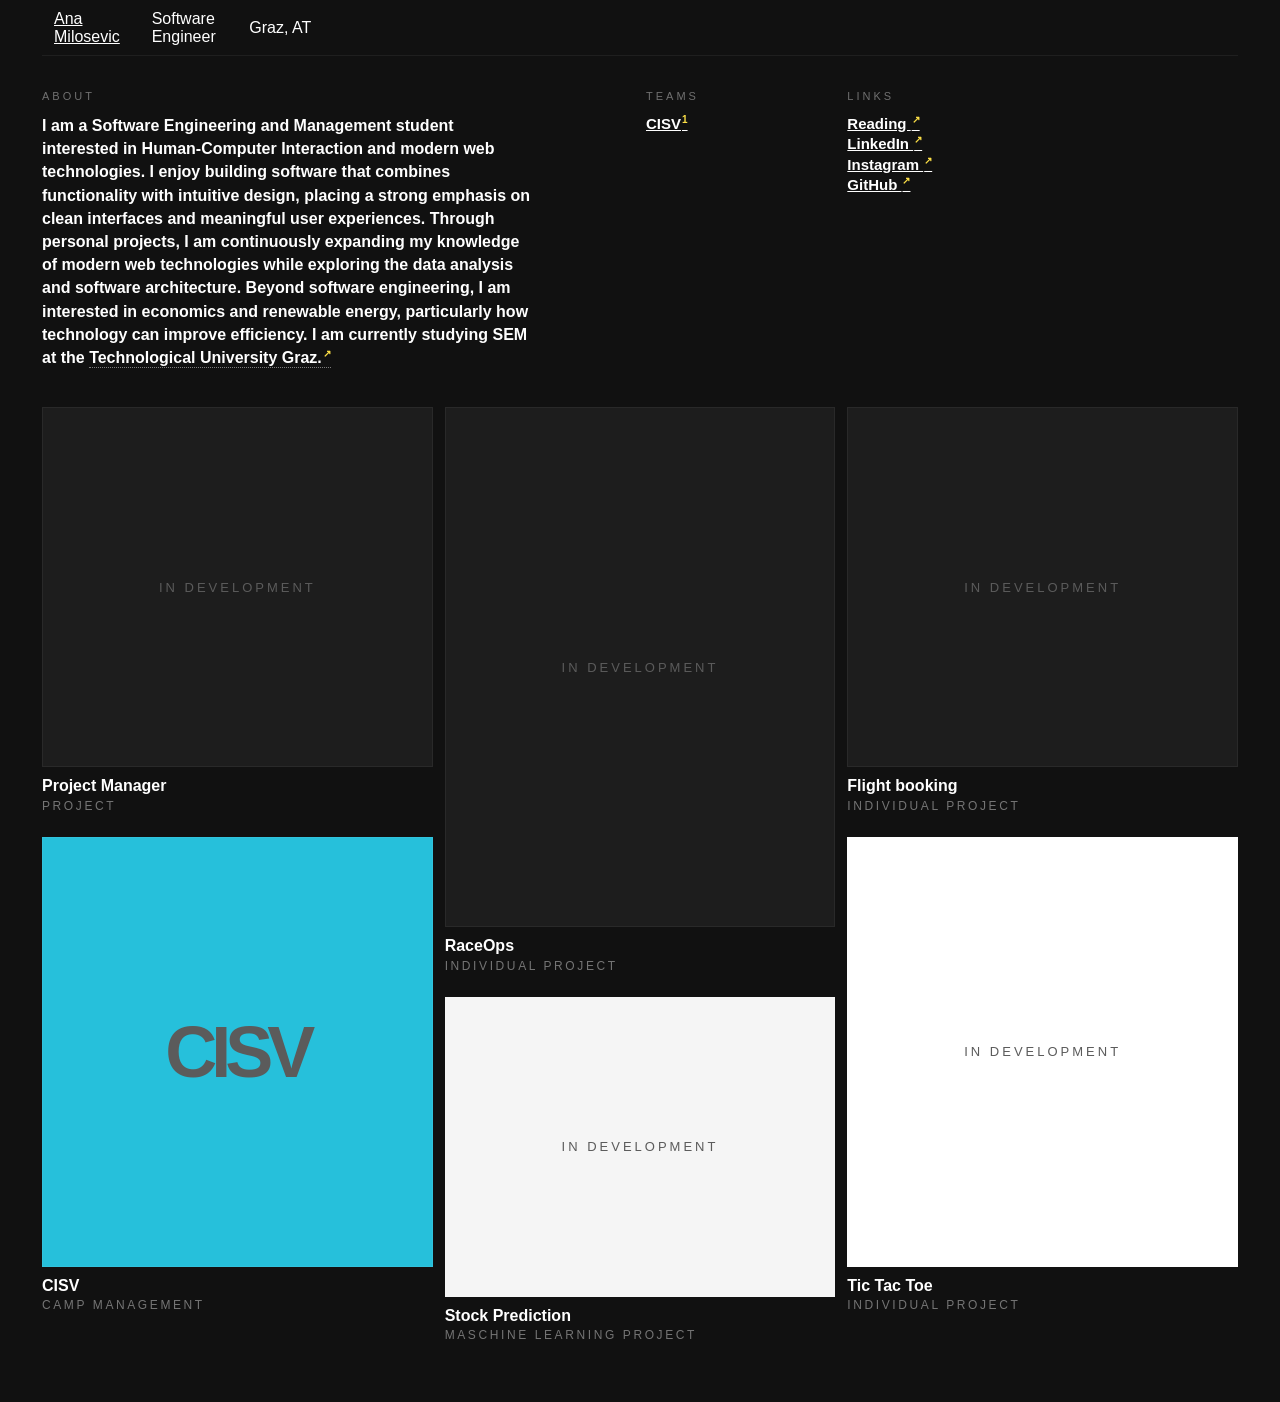
==== index.html @ 5dbc6dac "trigger" ====
<!DOCTYPE html>
<html lang="en">
<head>
  <meta charset="UTF-8" />
  <meta name="viewport" content="width=device-width, initial-scale=1.0" />
  <title>Ana Milosevic</title>
  <link rel="stylesheet" href="css/style.css" />
<link rel="stylesheet" href="header/header.css">
</head>

<body>
  <div class="site">

  <div data-include="header/header.html"></div>

    <main>
      <section class="intro">

        <div class="about">
          <p class="label">ABOUT</p>
          <p>
            I am a Software Engineering and Management student interested in Human-Computer Interaction and modern web technologies. 
            I enjoy building software that combines functionality with intuitive design,
            placing a strong emphasis on clean interfaces and meaningful user experiences.
            Through personal projects, I am continuously expanding my knowledge of 
            modern web technologies while exploring the data analysis and software architecture.
            Beyond software engineering, I am interested in economics and renewable energy, 
            particularly how technology can improve efficiency.
            I am currently studying SEM at the <a href="https://www.tugraz.at/home" class="text-link">Technological University Graz.<sup>↗</sup></a> 
          </p>
        </div>

        <div class="side-list teams">
          <p class="label">TEAMS</p>
          <a href="#">CISV<sup>1</sup></a>
          <a href="#"><sup></sup></a>
          <a href="#"><sup></sup></a>
          <a href="#"><sup></sup></a>
          <a href="#"><sup></sup></a>
        </div>

        <div class="side-list links">
          <p class="label">LINKS</p>
          <a href="reading/reading.html">Reading <sup>↗</sup></a>
          <a href="www.linkedin.com/in/cabuloza">LinkedIn <sup>↗</sup></a>
          <a href="https://www.instagram.com/dr.madnes?igsh=MTM5MW5keGRwYnY2Zw%3D%3D&utm_source=qr">Instagram <sup>↗</sup></a>
          <a href="https://github.com/Cabuloza">GitHub <sup>↗</sup></a>
        </div>

      </section>

      <section class="projects">

        <div class="project-column">
          <a href="#" class="project-card">
            <div class="project-media placeholder">
              <span>In Development</span>
            </div>
            <div class="project-text">
              <h2>Project Manager</h2>
              <p>Project</p>
            </div>
          </a>

          <a href="projects/camp.html" class="project-card">
            <div class="project-media placeholder tall red">
              <span>CISV</span>
            </div>
            <div class="project-text">
              <h2>CISV</h2>
              <p>Camp Management</p>
            </div>
          </a>
        </div>

        <div class="project-column">
          <a href="#" class="project-card">
            <div class="project-media placeholder large">
              <span>In Development</span>
            </div>
            <div class="project-text">
              <h2>RaceOps</h2>
              <p>Individual Project</p>
            </div>
          </a>

          <a href="#" class="project-card">
            <div class="project-media placeholder wide-light">
              <span>In Development</span>
            </div>
            <div class="project-text">
              <h2>Stock Prediction</h2>
              <p>Maschine Learning Project</p>
            </div>
          </a>
        </div>

        <div class="project-column">
          <a href="#" class="project-card">
            <div class="project-media placeholder">
              <span>In Development</span>
            </div>
            <div class="project-text">
              <h2>Flight booking</h2>
              <p>Individual Project</p>
            </div>
          </a>

          <a href="#" class="project-card">
            <div class="project-media placeholder tall white">
              <span>In Development</span>
            </div>
            <div class="project-text">
              <h2>Tic Tac Toe</h2>
              <p>Individual Project</p>
            </div>
          </a>
        </div>

      </section>
    </main>

  </div>
  <script src="header/header.js"></script>
</body>
</html>
---- css/style.css ----
* {
  margin: 0;
  padding: 0;
  box-sizing: border-box;
}

body {
  background: #111111;
  color: #ffffff;
  font-family: Arial, Helvetica, sans-serif;
}

a {
  color: inherit;
}

.site {
  width: 100%;
  padding: 0 42px 60px;
}

/* INTRO */

.intro {
  display: grid;
  grid-template-columns: repeat(12, 1fr);
  column-gap: 12px;
  margin-top: 34px;
  margin-bottom: 38px;
}

.about {
  grid-column: 1 / 6;
}

.teams {
  grid-column: 7 / 9;
}

.links {
  grid-column: 9 / 13;
}

.label {
  color: rgba(255, 255, 255, 0.4);
  font-size: 11px;
  letter-spacing: 3px;
  text-transform: uppercase;
  margin-bottom: 12px;
}

.about p:last-child {
  max-width: 760px;
  font-size: 16px;
  line-height: 1.45;
  font-weight: 700;
}

.side-list a {
  display: block;
  width: fit-content;
  font-size: 15px;
  line-height: 1.35;
  font-weight: 700;
  text-decoration: underline;
}

sup {
  color: #fde047;
  font-size: 10px;
  line-height: 0;
  margin-left: 1px;
}

/* PROJECTS */

.projects {
  display: grid;
  grid-template-columns: repeat(3, 1fr);
  gap: 12px;
}

.project-column {
  display: flex;
  flex-direction: column;
  gap: 24px;
}

.project-card {
  display: block;
  text-decoration: none;
}

.project-media {
  width: 100%;
  min-height: 360px;
  overflow: hidden;
  background: rgba(255, 255, 255, 0.07);
}

.project-media.large {
  min-height: 520px;
}

.project-media.tall {
  min-height: 430px;
}

.project-media.wide-light {
  min-height: 300px;
  background: #f5f5f5;
}

.project-media.white {
  background: #ffffff;
}

.project-media.red {
  background: #26c0db;
  display: flex;
  align-items: center;
  justify-content: center;
}

.project-media.red span {
  font-size: 72px;
  font-weight: 900;
  letter-spacing: -6px;
}

.project-text {
  margin-top: 10px;
}

.project-text h2 {
  font-size: 16px;
  line-height: 1.1;
  font-weight: 700;
  margin-bottom: 4px;
}

.project-text p {
  color: rgba(255, 255, 255, 0.42);
  font-size: 12px;
  letter-spacing: 2.6px;
  text-transform: uppercase;
}

/* RESPONSIVE */

@media (max-width: 900px) {
  .site {
    padding: 0 20px 50px;
  }

  .header,
  .intro {
    grid-template-columns: 1fr;
  }

  .header {
    height: auto;
    gap: 8px;
    padding: 16px 0;
  }

  .header-name,
  .header-role,
  .header-location,
  .about,
  .teams,
  .links {
    grid-column: auto;
  }

  .intro {
    gap: 30px;
    margin-top: 32px;
  }

  .projects {
    grid-template-columns: 1fr;
  }
}
.placeholder {
    background:#1d1d1d;
    border:1px solid rgba(255,255,255,.05);

    display:flex;
    justify-content:center;
    align-items:center;

    transition:.3s;
}

.placeholder span{

    color:#5b5b5b;

    font-size:13px;

    letter-spacing:3px;

    text-transform:uppercase;
}

.placeholder:hover{

    background:#252525;
}
.text-link {

    color: inherit;

    text-decoration: none;

    border-bottom: 1px dotted rgba(255,255,255,.45);

    padding-bottom: 1px;

    transition: .25s;
}

.text-link:hover{

    border-bottom-color:#fff;
}
---- header/header.css ----
:root{
  --header-h:56px;
  --bg:#111111;
  --text:#ffffff;
  --line:rgba(255,255,255,0.06);
  --accent:#f5c84c;
}

.site-header{
  position:sticky;
  top:0;
  z-index:1000;

  width:100%;
  height:var(--header-h);

  background:var(--bg);
  border-bottom:1px solid var(--line);
}

.header-inner{
  height:100%;
  display:grid;
  grid-template-columns:repeat(12, 1fr);
  align-items:center;

  padding:0 12px;
  max-width:1600px;
  margin:0 auto;
}

.header-name,
.header-role,
.header-location{
  margin:0;

  color:var(--text);
  font-size:14px;
  font-weight:600;
  line-height:1;

  text-decoration:none;
}

.header-name{
  grid-column:1 / 5;
}

.header-role{
  grid-column:7 / 9;
}

.header-location{
  grid-column:9 / 13;
}

.header-name:hover{
  color:var(--accent);
}

/* mobile */
@media (max-width:700px){
  .header-inner{
    grid-template-columns:repeat(6, 1fr);
  }

  .header-name{
    grid-column:1 / 4;
  }

  .header-role{
    grid-column:4 / 7;
    text-align:right;
  }

  .header-location{
    display:none;
  }
}
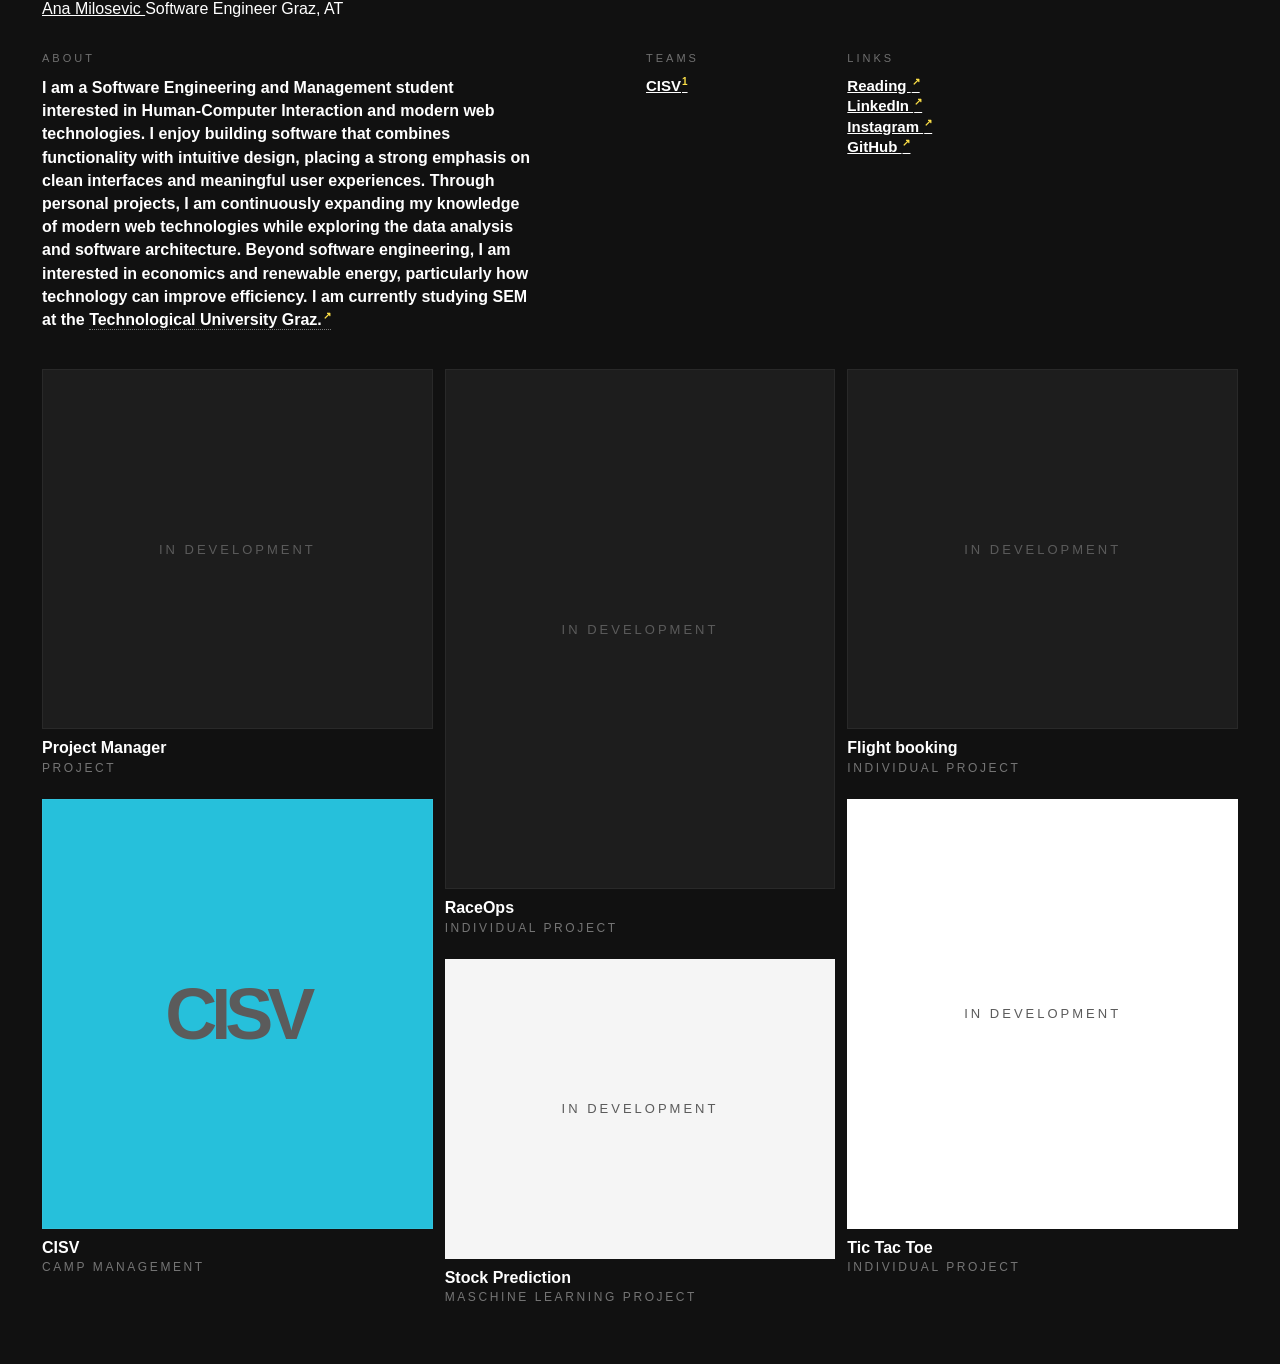
==== commit d4d8d74b: "header fixing" ====
--- a/index.html
+++ b/index.html
@@ -42,7 +42,7 @@
         <div class="side-list links">
           <p class="label">LINKS</p>
           <a href="reading/reading.html">Reading <sup>↗</sup></a>
-          <a href="www.linkedin.com/in/cabuloza">LinkedIn <sup>↗</sup></a>
+          <a href="https://www.linkedin.com/in/cabuloza">LinkedIn <sup>↗</sup></a>
           <a href="https://www.instagram.com/dr.madnes?igsh=MTM5MW5keGRwYnY2Zw%3D%3D&utm_source=qr">Instagram <sup>↗</sup></a>
           <a href="https://github.com/Cabuloza">GitHub <sup>↗</sup></a>
         </div>
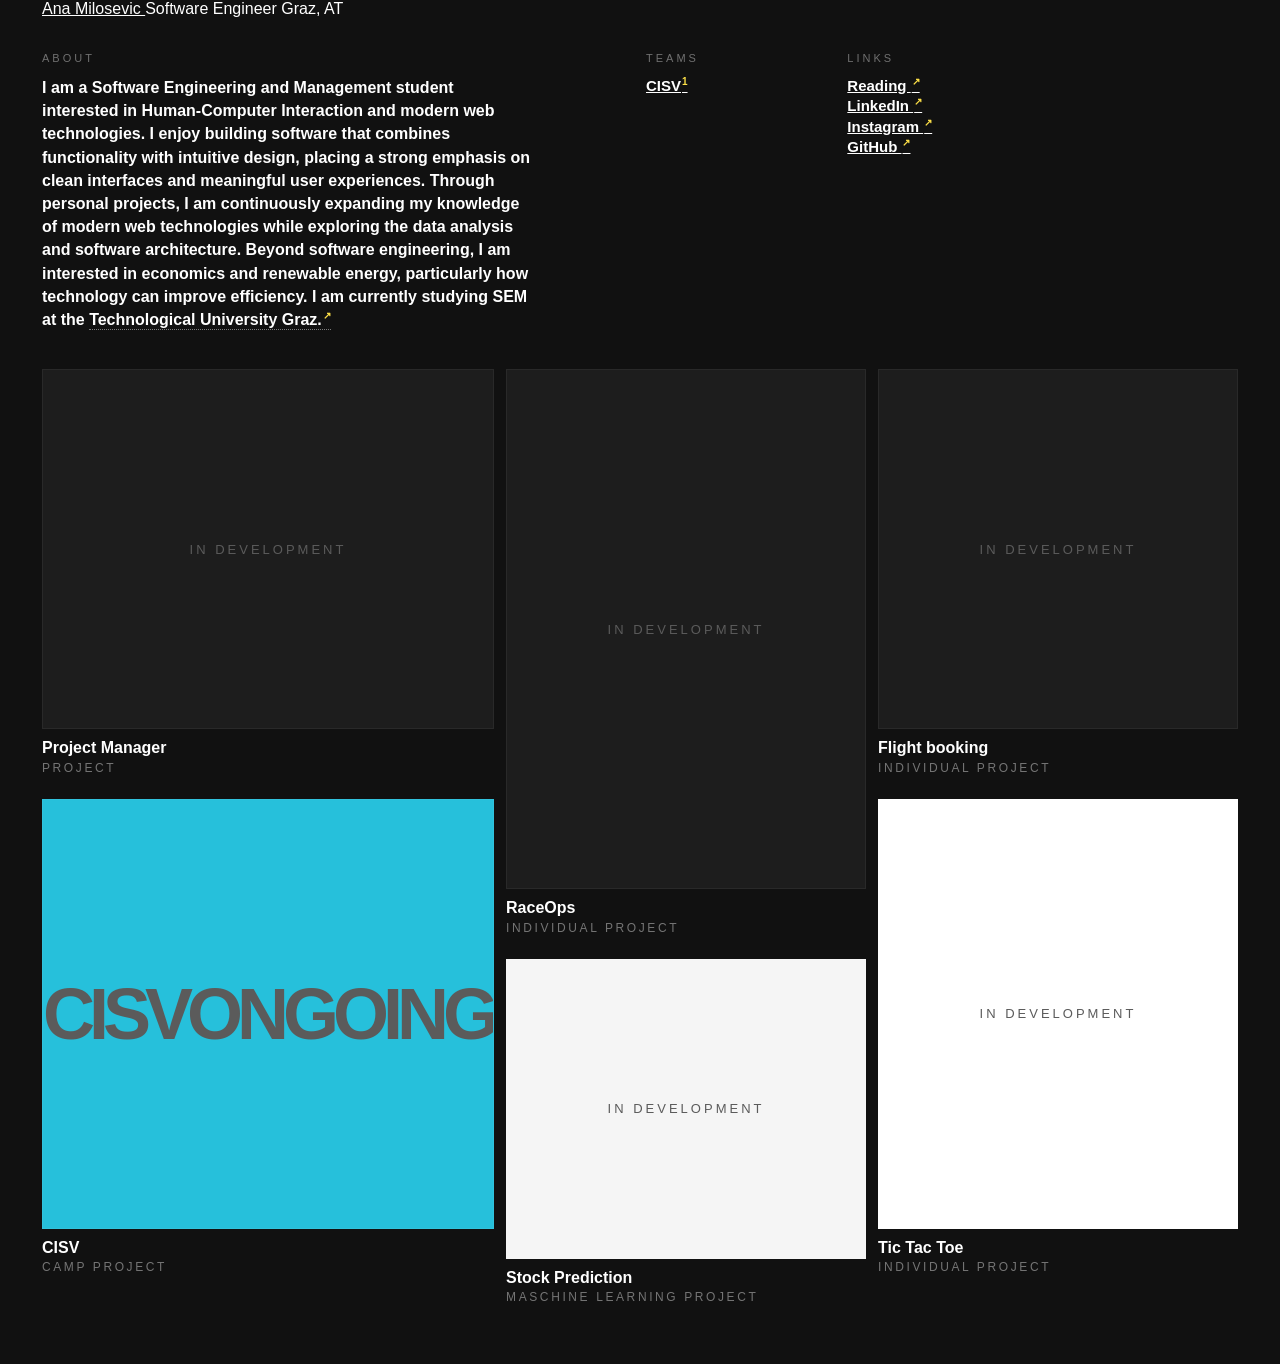
==== commit 5359f2fb: "index" ====
--- a/index.html
+++ b/index.html
@@ -65,10 +65,11 @@
           <a href="projects/camp.html" class="project-card">
             <div class="project-media placeholder tall red">
               <span>CISV</span>
+              <span>Ongoing</span>
             </div>
             <div class="project-text">
               <h2>CISV</h2>
-              <p>Camp Management</p>
+              <p>Camp Project</p>
             </div>
           </a>
         </div>
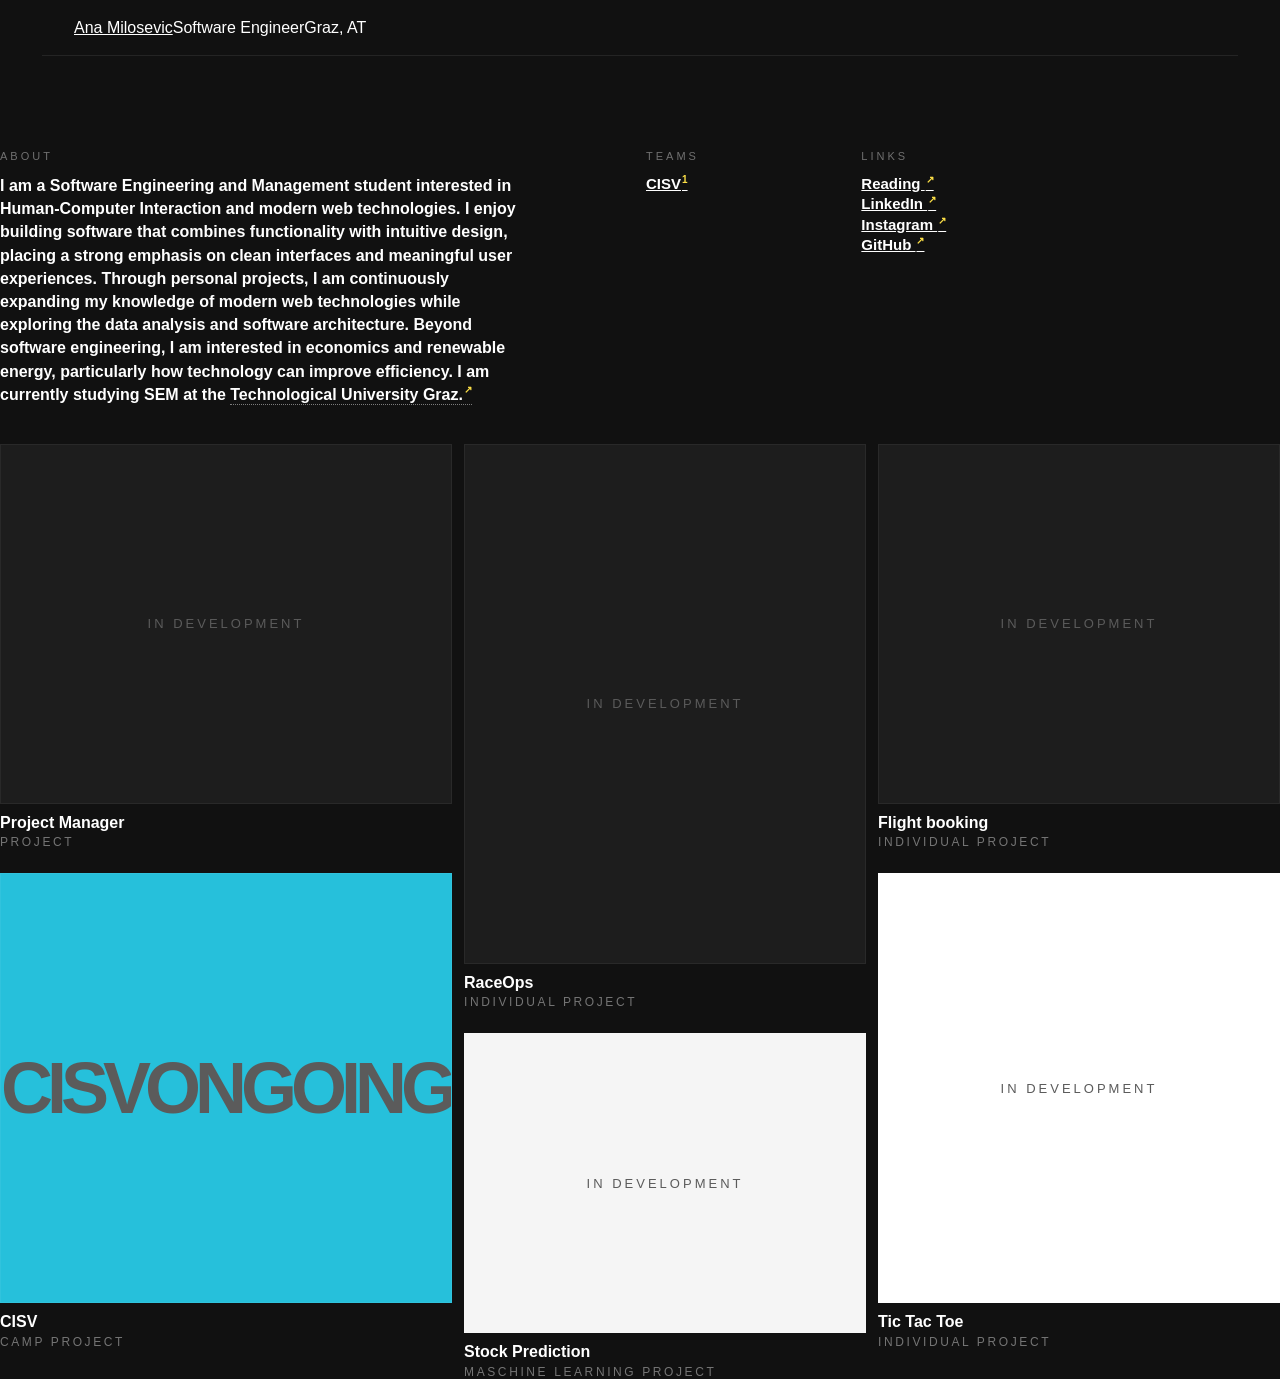
==== commit 231ced21: "header" ====
--- a/index.html
+++ b/index.html
@@ -9,10 +9,11 @@
 </head>
 
 <body>
+  <header>
   <div class="site">
 
   <div data-include="header/header.html"></div>
-
+  </header>
     <main>
       <section class="intro">
 
--- a/header/header.css
+++ b/header/header.css
@@ -0,0 +1,70 @@
+/* HEADER */
+
+.site-header {
+    width: 100%;
+    height: 56px;
+
+    background: #111111;
+    border-bottom: 1px solid rgba(255,255,255,0.08);
+
+    position: sticky;
+    top: 0;
+    z-index: 1000;
+}
+
+.header-inner {
+    max-width: 1600px;
+    height: 100%;
+
+    margin: 0 auto;
+    padding: 0 32px;
+
+    display: flex;
+    align-items: center;
+}
+
+.header-name,
+.header-role,
+.header-location {
+    color: #ffffff;
+    font-size: 14px;
+    font-weight: 600;
+    text-decoration: none;
+}
+
+.header-name {
+    margin-right: auto;
+}
+
+.header-role {
+    position: absolute;
+    left: 50%;
+    transform: translateX(-50%);
+}
+
+.header-location {
+    margin-left: auto;
+}
+
+.header-name:hover {
+    color: #f5c84c;
+}
+
+@media (max-width: 700px) {
+
+    .site-header {
+        height: 64px;
+    }
+
+    .header-inner {
+        padding: 0 20px;
+    }
+
+    .header-role {
+        display: none;
+    }
+
+    .header-location {
+        display: none;
+    }
+}
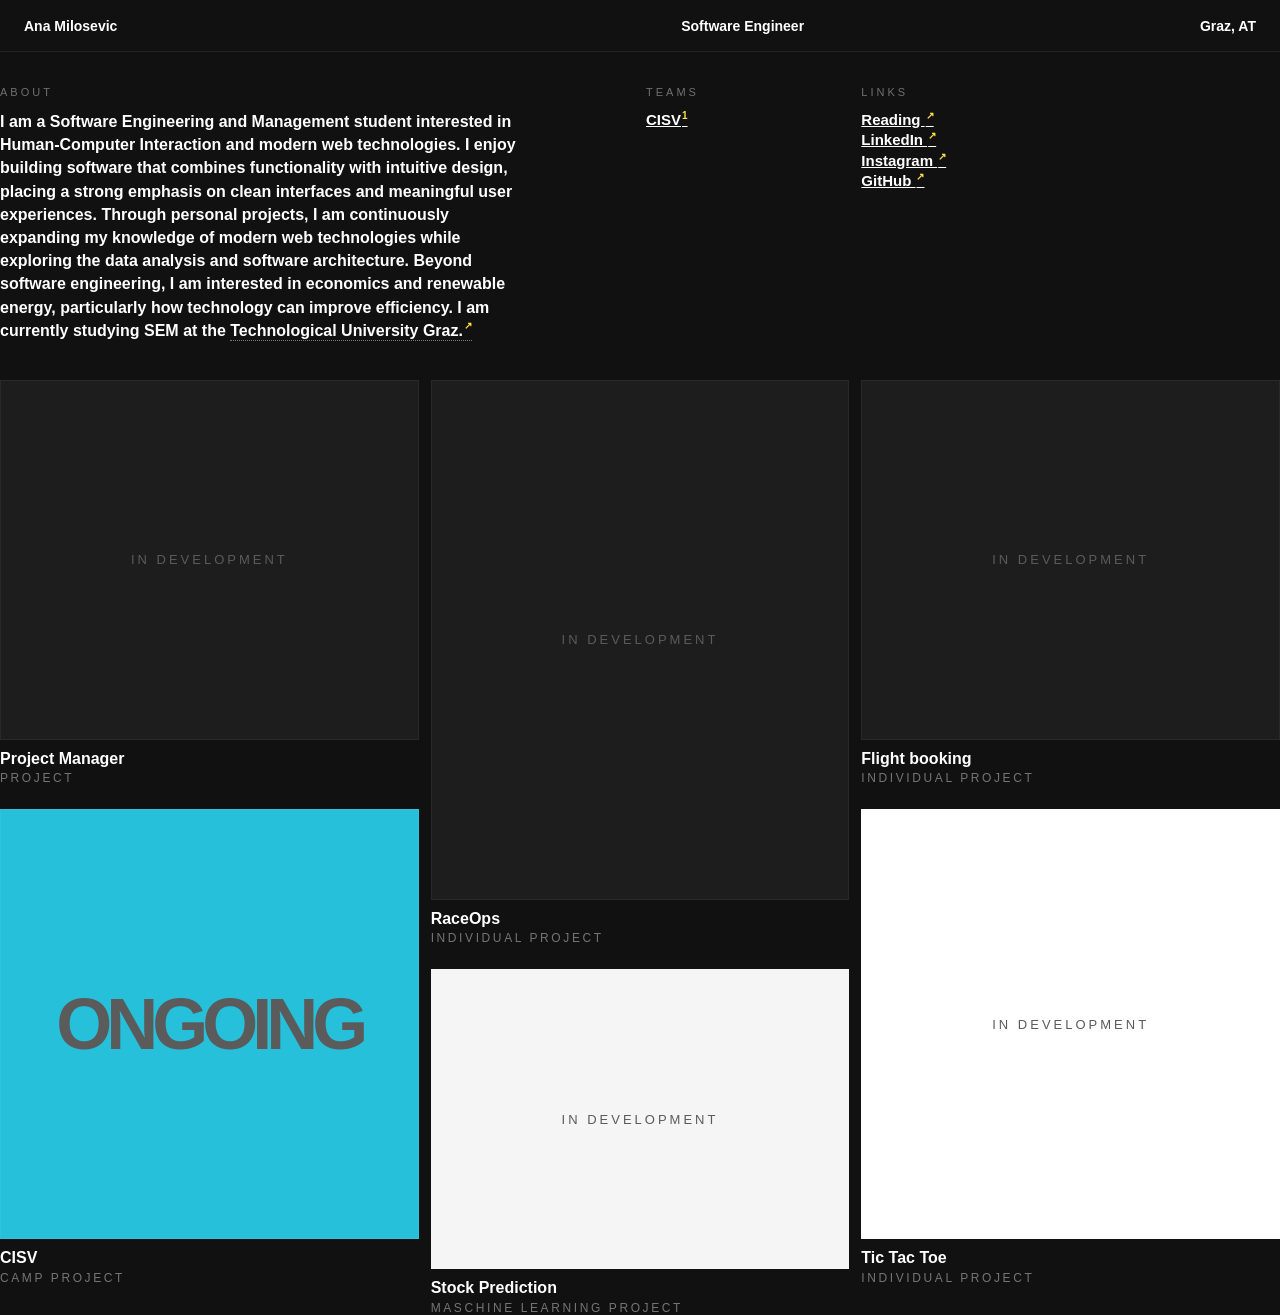
==== commit 20826a77: "trigger" ====
--- a/index.html
+++ b/index.html
@@ -9,11 +9,19 @@
 </head>
 
 <body>
-  <header>
-  <div class="site">
+    <header class="header">
+      <a href="index.html" class="header-name">
+          Ana Milosevic
+      </a>
 
-  <div data-include="header/header.html"></div>
-  </header>
+      <p class="header-role">
+          Software Engineer
+      </p>
+
+      <p class="header-location">
+        Graz, AT
+      </p>
+    </header>
     <main>
       <section class="intro">
 
@@ -65,8 +73,8 @@
 
           <a href="projects/camp.html" class="project-card">
             <div class="project-media placeholder tall red">
-              <span>CISV</span>
-              <span>Ongoing</span>
+              <span></span>
+              <span> Ongoing</span>
             </div>
             <div class="project-text">
               <h2>CISV</h2>
--- a/header/header.css
+++ b/header/header.css
@@ -1,70 +1,40 @@
 /* HEADER */
 
-.site-header {
-    width: 100%;
-    height: 56px;
+.header {
+    height: 52px;
 
-    background: #111111;
+    display: grid;
+    grid-template-columns: repeat(12, 1fr);
+    align-items: center;
+
+    padding: 0 24px;
+
     border-bottom: 1px solid rgba(255,255,255,0.08);
-
-    position: sticky;
-    top: 0;
-    z-index: 1000;
 }
 
-.header-inner {
-    max-width: 1600px;
-    height: 100%;
-
-    margin: 0 auto;
-    padding: 0 32px;
-
-    display: flex;
-    align-items: center;
+.header a,
+.header p {
+    margin: 0;
+    font-size: 14px;
+    font-weight: 700;
+    color: white;
 }
 
-.header-name,
-.header-role,
-.header-location {
-    color: #ffffff;
-    font-size: 14px;
-    font-weight: 600;
+.header-name {
+    grid-column: 1 / 5;
     text-decoration: none;
 }
 
-.header-name {
-    margin-right: auto;
-}
-
 .header-role {
-    position: absolute;
-    left: 50%;
-    transform: translateX(-50%);
+    grid-column: 7 / 9;
+    text-align: center;
 }
 
 .header-location {
-    margin-left: auto;
+    grid-column: 9 / 13;
+    text-align: right;
 }
 
 .header-name:hover {
     color: #f5c84c;
-}
-
-@media (max-width: 700px) {
-
-    .site-header {
-        height: 64px;
-    }
-
-    .header-inner {
-        padding: 0 20px;
-    }
-
-    .header-role {
-        display: none;
-    }
-
-    .header-location {
-        display: none;
-    }
 }
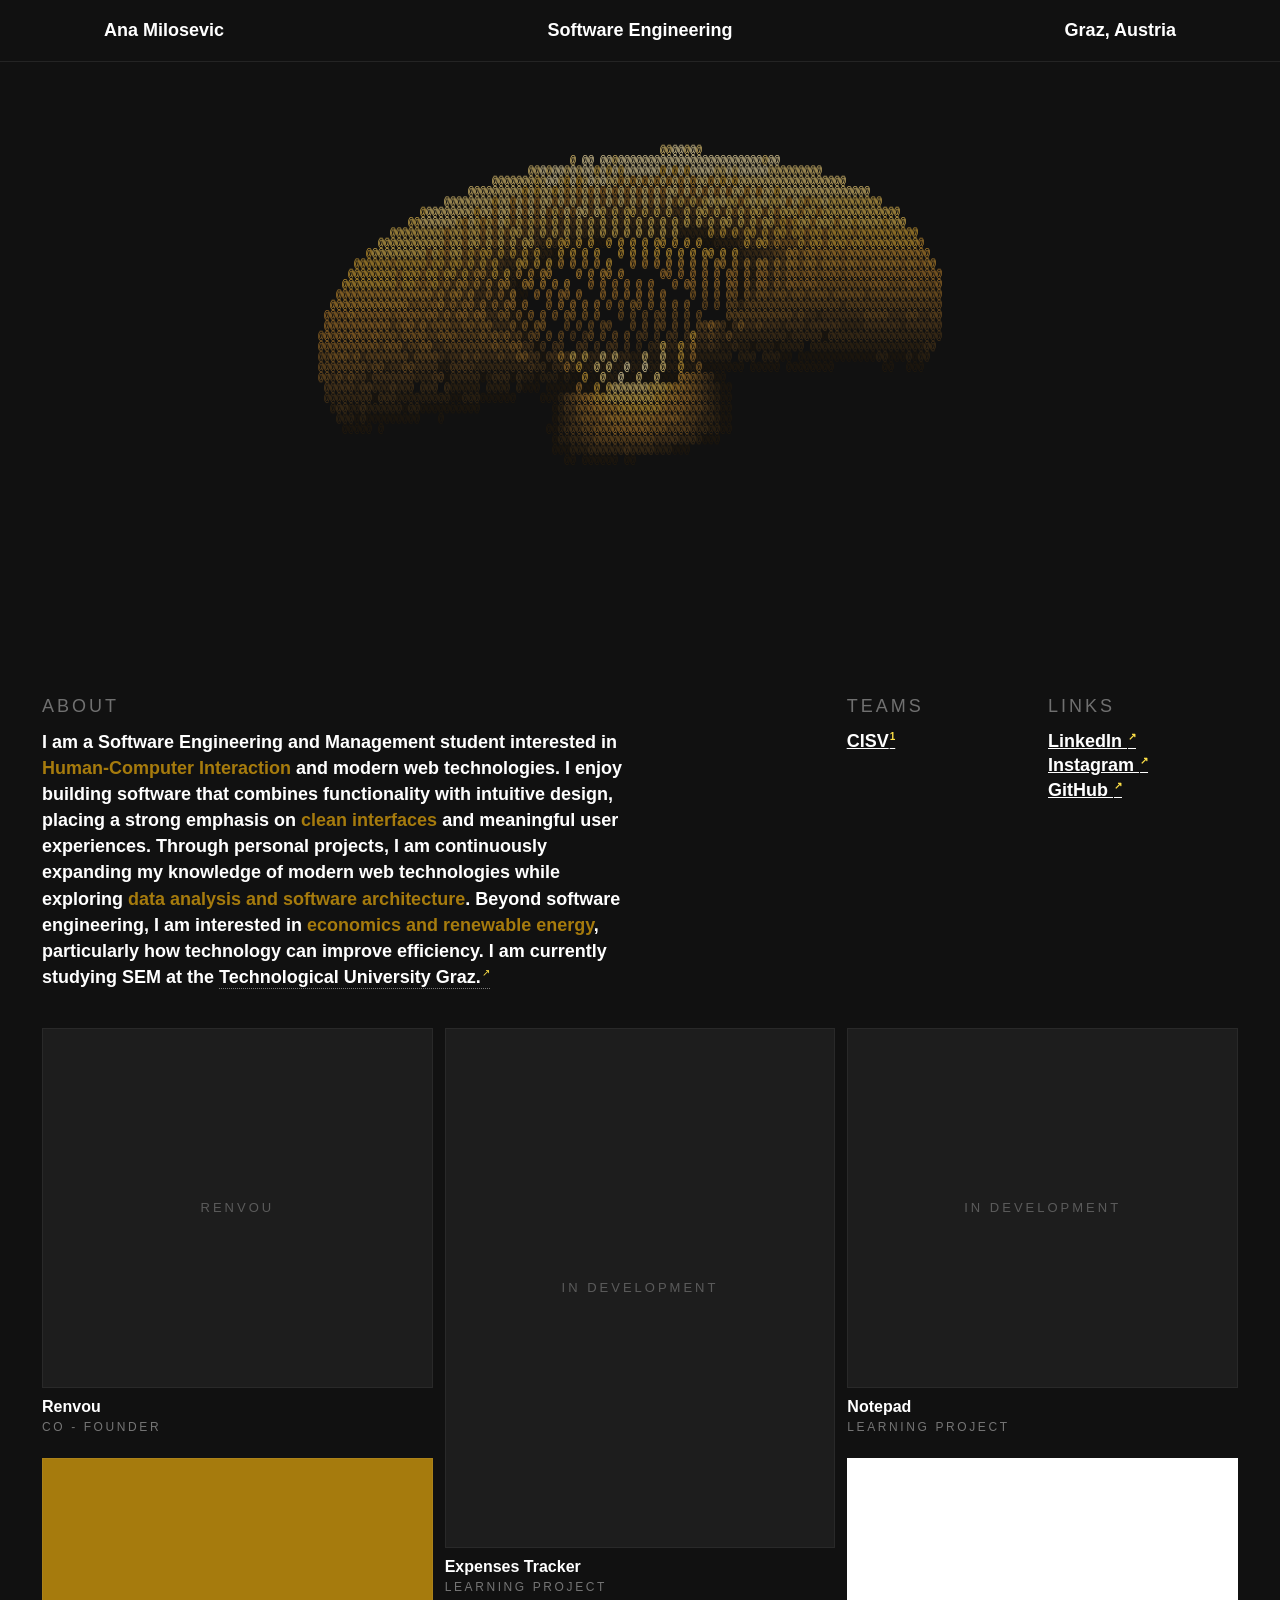
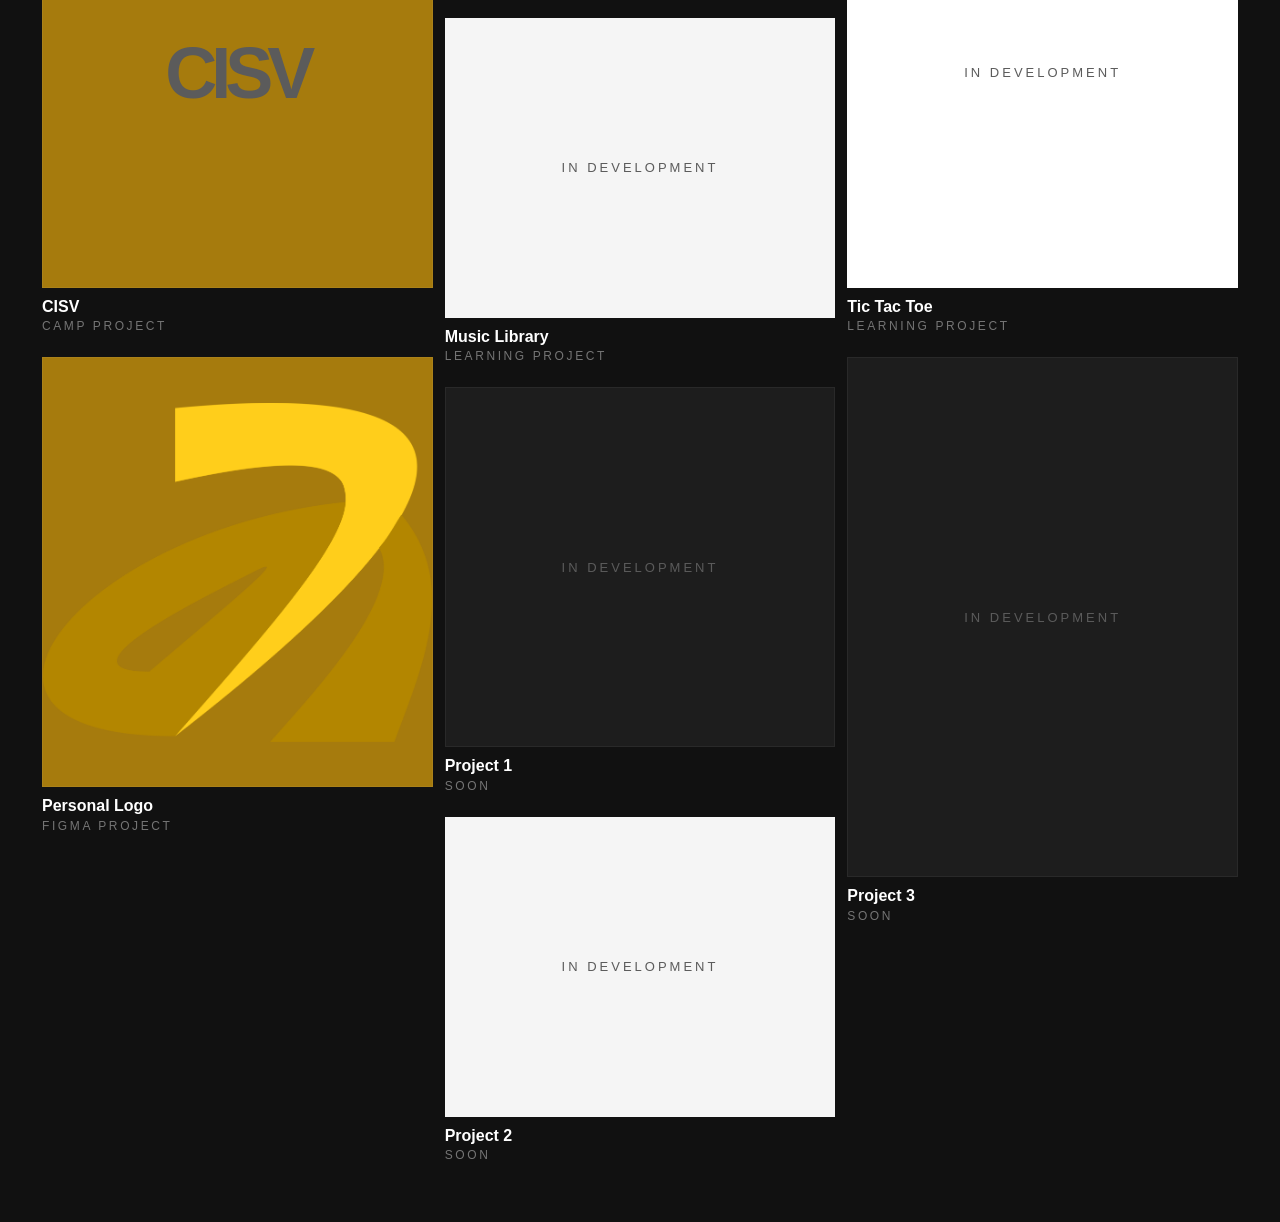
==== commit dec816a8: "updated version of portfolio 03.09.26" ====
--- a/index.html
+++ b/index.html
@@ -1,136 +1,219 @@
+<!--------------------------------------------------------------------------------------------------------------------
+/// Homepage of the portfolio site. Displays the ABOUT text, team/link lists,
+/// and the grid of project cards that link out to individual project pages.
+///
+/// The header is injected at runtime by header/header.js 
+/// Author: Ana Milosevic
+--------------------------------------------------------------------------------------------------------------------->
 <!DOCTYPE html>
 <html lang="en">
 <head>
   <meta charset="UTF-8" />
   <meta name="viewport" content="width=device-width, initial-scale=1.0" />
   <title>Ana Milosevic</title>
-  <link rel="stylesheet" href="css/style.css" />
-<link rel="stylesheet" href="header/header.css">
+
+  <!-- Favicon -->
+  <link rel="icon" type="image/png" href="/assets/personal-logo.png">
+  <link rel="apple-touch-icon" href="/assets/favicon.png">
+
+  <!-- style.css = layout/colors for this page. header.css = the header bar only. -->
+    <link rel="stylesheet" href="/header/header.css" />
+  <link rel="stylesheet" href="/css/style.css" />
+  <link rel="stylesheet" href="/background-donut/donut.css"/>
+
 </head>
 
 <body>
-    <header class="header">
-      <a href="index.html" class="header-name">
-          Ana Milosevic
-      </a>
-
-      <p class="header-role">
-          Software Engineer
-      </p>
-
-      <p class="header-location">
-        Graz, AT
-      </p>
-    </header>
-    <main>
-      <section class="intro">
-
-        <div class="about">
-          <p class="label">ABOUT</p>
-          <p>
-            I am a Software Engineering and Management student interested in Human-Computer Interaction and modern web technologies. 
-            I enjoy building software that combines functionality with intuitive design,
-            placing a strong emphasis on clean interfaces and meaningful user experiences.
-            Through personal projects, I am continuously expanding my knowledge of 
-            modern web technologies while exploring the data analysis and software architecture.
-            Beyond software engineering, I am interested in economics and renewable energy, 
-            particularly how technology can improve efficiency.
-            I am currently studying SEM at the <a href="https://www.tugraz.at/home" class="text-link">Technological University Graz.<sup>↗</sup></a> 
-          </p>
-        </div>
-
-        <div class="side-list teams">
-          <p class="label">TEAMS</p>
-          <a href="#">CISV<sup>1</sup></a>
-          <a href="#"><sup></sup></a>
-          <a href="#"><sup></sup></a>
-          <a href="#"><sup></sup></a>
-          <a href="#"><sup></sup></a>
-        </div>
-
-        <div class="side-list links">
-          <p class="label">LINKS</p>
-          <a href="reading/reading.html">Reading <sup>↗</sup></a>
-          <a href="https://www.linkedin.com/in/cabuloza">LinkedIn <sup>↗</sup></a>
-          <a href="https://www.instagram.com/dr.madnes?igsh=MTM5MW5keGRwYnY2Zw%3D%3D&utm_source=qr">Instagram <sup>↗</sup></a>
-          <a href="https://github.com/Cabuloza">GitHub <sup>↗</sup></a>
-        </div>
-
-      </section>
-
-      <section class="projects">
-
-        <div class="project-column">
-          <a href="#" class="project-card">
-            <div class="project-media placeholder">
-              <span>In Development</span>
-            </div>
-            <div class="project-text">
-              <h2>Project Manager</h2>
-              <p>Project</p>
-            </div>
-          </a>
-
-          <a href="projects/camp.html" class="project-card">
-            <div class="project-media placeholder tall red">
-              <span></span>
-              <span> Ongoing</span>
-            </div>
-            <div class="project-text">
-              <h2>CISV</h2>
-              <p>Camp Project</p>
-            </div>
-          </a>
-        </div>
-
-        <div class="project-column">
-          <a href="#" class="project-card">
-            <div class="project-media placeholder large">
-              <span>In Development</span>
-            </div>
-            <div class="project-text">
-              <h2>RaceOps</h2>
-              <p>Individual Project</p>
-            </div>
-          </a>
-
-          <a href="#" class="project-card">
-            <div class="project-media placeholder wide-light">
-              <span>In Development</span>
-            </div>
-            <div class="project-text">
-              <h2>Stock Prediction</h2>
-              <p>Maschine Learning Project</p>
-            </div>
-          </a>
-        </div>
-
-        <div class="project-column">
-          <a href="#" class="project-card">
-            <div class="project-media placeholder">
-              <span>In Development</span>
-            </div>
-            <div class="project-text">
-              <h2>Flight booking</h2>
-              <p>Individual Project</p>
-            </div>
-          </a>
-
-          <a href="#" class="project-card">
-            <div class="project-media placeholder tall white">
-              <span>In Development</span>
-            </div>
-            <div class="project-text">
-              <h2>Tic Tac Toe</h2>
-              <p>Individual Project</p>
-            </div>
-          </a>
-        </div>
-
-      </section>
-    </main>
-
-  </div>
-  <script src="header/header.js"></script>
+
+  <!-- ============================== HEADER ==============================
+       Empty on purpose. header.js fetches header/header.html and inserts
+       it here at page load. To change the name/role/location, edit
+       header/header.html - NOT this line - so every page updates at once.
+  ======================================================================= -->
+  <div data-include="/header/header.html"></div>
+  <div id="donut-background"></div>
+
+  <main class="site">
+    <section class="intro">
+
+      <!-- ABOUT -->
+      <div class="about">
+        <p class="label-about">ABOUT</p>
+        <p>
+          I am a Software Engineering and Management student interested in
+         <mark>Human-Computer Interaction</mark> and modern web technologies. I enjoy
+         building software that combines functionality with intuitive design, placing
+         a strong emphasis on <mark>clean interfaces</mark> and meaningful user
+         experiences. Through personal projects, I am continuously expanding my
+         knowledge of modern web technologies while exploring
+         <mark>data analysis and software architecture</mark>. Beyond software
+         engineering, I am interested in <mark>economics and renewable energy</mark>,
+         particularly how technology can improve efficiency. I am currently studying
+         SEM at the
+         <a href="https://www.tugraz.at/home" class="text-link">Technological University Graz.<sup>↗</sup></a>
+        </p>
+      </div>
+
+      <!-- TEAMS: 
+      ///  - one <a> per team. 
+      ///  - Copy the CISV line to add another. -->
+      <div class="side-list teams">
+        <p class="label">TEAMS</p>
+        <a href="https://cisv.org/">CISV<sup>1</sup></a>
+      </div>
+
+      <!-- LINKS: one <a> per outbound link -->
+      <div class="side-list links">
+        <p class="label">LINKS</p>
+        <a href="https://www.linkedin.com/in/cabuloza">LinkedIn <sup>↗</sup></a>
+        <a href="https://www.instagram.com/dr.madnes?igsh=MTM5MW5keGRwYnY2Zw%3D%3D&utm_source=qr">Instagram <sup>↗</sup></a>
+        <a href="https://github.com/Cabuloza">GitHub <sup>↗</sup></a>
+      </div>
+
+    </section>
+
+    <!-- ============================= PROJECTS ==============================
+         Grid of project cards, split into 3 columns for the staggered layout
+         (see .project-media.tall / .large / .wide-light in css/style.css).
+
+         Each card is:
+           <a href="..." class="project-card">
+             <div class="project-media ...">   <- cover image/placeholder + status label
+             <div class="project-text">        <- title (h2) + category (p)
+
+         Cards still pointing to "#" are placeholders with no page built yet.
+         To add a real project: build the page (copy projects/camp.html),
+         then swap that card's href to point at it.
+    ======================================================================= -->
+    <section class="projects">
+
+      <!-- Column 1 -->
+      <div class="project-column">
+        <a href="#" class="project-card">
+          <div class="project-media placeholder">
+            <span>Renvou</span>
+          </div>
+          <div class="project-text">
+            <h2>Renvou</h2>
+            <p>Co - Founder</p>
+          </div>
+        </a>
+
+        <a href="#" class="project-card">
+          <div class="project-media placeholder tall red">
+            <span>CISV</span>
+          </div>
+          <div class="project-text">
+            <h2>CISV</h2>
+            <p>Camp Project</p>
+          </div>
+        </a>
+
+        <a href="/projects/personal-logo/personal-logo.html" class="project-card">
+          <div class="project-media placeholder tall red">
+            <img src="assets/personal-logo.png" alt="personal-logo-span">
+          </div>
+          <div class="project-text">
+            <h2>Personal Logo</h2>
+            <p>Figma Project</p>
+          </div>
+        </a>
+      </div>
+
+      <!-- Column 2 -->
+      <div class="project-column">
+        <a href="#" class="project-card">
+          <div class="project-media placeholder large">
+            <span>In Development</span>
+          </div>
+          <div class="project-text">
+            <h2>Expenses Tracker</h2>
+            <p>Learning Project</p>
+          </div>
+        </a>
+
+        
+
+        <a href="#" class="project-card">
+          <div class="project-media placeholder wide-light">
+            <span>In Development</span>
+          </div>
+          <div class="project-text">
+            <h2>Music Library</h2>
+            <p>Learning Project</p>
+          </div>
+        </a>
+
+         <a href="#" class="project-card">
+          <div class="project-media placeholder">
+            <span>IN DEVELOPMENT</span>
+          </div>
+          <div class="project-text">
+            <h2>Project 1</h2>
+            <p>SOON</p>
+          </div>
+        </a>
+
+        <a href="#" class="project-card">
+          <div class="project-media placeholder wide-light">
+            <span>In Development</span>
+          </div>
+          <div class="project-text">
+            <h2>Project 2</h2>
+            <p>SOON</p>
+          </div>
+        </a>
+      </div>
+
+      <!-- Column 3 -->
+      <div class="project-column">
+        <a href="#" class="project-card">
+          <div class="project-media placeholder">
+            <span>In Development</span>
+          </div>
+          <div class="project-text">
+            <h2>Notepad</h2>
+            <p>Learning Project</p>
+          </div>
+        </a>
+
+        <a href="#" class="project-card">
+          <div class="project-media placeholder tall white">
+            <span>In Development</span>
+          </div>
+          <div class="project-text">
+            <h2>Tic Tac Toe</h2>
+            <p>Learning Project</p>
+          </div>
+        </a>
+
+        <a href="#" class="project-card">
+          <div class="project-media placeholder large">
+            <span>In Development</span>
+          </div>
+          <div class="project-text">
+            <h2>Project 3</h2>
+            <p>SOON</p>
+          </div>
+        </a>
+      </div>
+
+    </section>
+  </main>
+
+  <!-- Injects header/header.html into the empty div near the top of <body> -->
+  <script src="/header/header.js"></script>
+  <script>
+    fetch('/background-donut/donut.html')
+      .then(response => response.text())
+      .then(html => {
+        document.getElementById('donut-background').innerHTML = html;
+
+        const script = document.createElement('script');
+        script.src = '/background-donut/donut.js';
+        document.body.appendChild(script);
+      });
+  </script>
+
 </body>
 </html>
--- a/header/header.css
+++ b/header/header.css
@@ -1,40 +1,47 @@
 /* HEADER */
 
 .header {
-    height: 52px;
 
-    display: grid;
-    grid-template-columns: repeat(12, 1fr);
-    align-items: center;
 
-    padding: 0 24px;
+  height: 62px;
+  display: grid;
+  grid-template-columns: 1fr 1fr 1fr;
+  align-items: center;
 
-    border-bottom: 1px solid rgba(255,255,255,0.08);
+  padding: 0 24px;
+
+  border-bottom: 1px solid rgba(255,255,255,0.08);
 }
 
-.header a,
-.header p {
-    margin: 0;
-    font-size: 14px;
-    font-weight: 700;
-    color: white;
+.header-name,
+.header-role,
+.header-location {
+  margin: 0;
+  font-family: Helvetica, Arial, sans-serif;
+  font-size: 18px;
+  font-weight: bold;
+  color: white;
+
+  min-width: 0;
+  overflow: hidden;
+  text-overflow: ellipsis;
+  white-space: nowrap;
 }
 
 .header-name {
-    grid-column: 1 / 5;
-    text-decoration: none;
+  text-align: left;
+  padding-left: 80px;
 }
 
 .header-role {
-    grid-column: 7 / 9;
-    text-align: center;
+  text-align: center;
 }
 
 .header-location {
-    grid-column: 9 / 13;
-    text-align: right;
+  text-align: right;
+  padding-right: 80px;
 }
 
 .header-name:hover {
-    color: #f5c84c;
+  color: #f5c84c;
 }
--- a/css/style.css
+++ b/css/style.css
@@ -30,39 +30,55 @@
 }
 
 .about {
-  grid-column: 1 / 6;
+  grid-column: 1 / 7;
 }
 
 .teams {
-  grid-column: 7 / 9;
+  grid-column: 8 / 10;
 }
 
 .links {
-  grid-column: 9 / 13;
+  grid-column: 10 / 13;
 }
 
 .label {
   color: rgba(255, 255, 255, 0.4);
-  font-size: 11px;
+  font-size: 18px;
   letter-spacing: 3px;
   text-transform: uppercase;
   margin-bottom: 12px;
+  padding-left: 100px;
+}
+
+.label-about {
+  color: rgba(255, 255, 255, 0.4);
+  font-size: 18px;
+  letter-spacing: 3px;
+  text-transform: uppercase;
+  margin-bottom: 12px;
 }
 
 .about p:last-child {
-  max-width: 760px;
-  font-size: 16px;
+  max-width: 800px;
+  font-size: 18px;
   line-height: 1.45;
-  font-weight: 700;
+  font-weight: 550;
+}
+
+.about mark {
+  background: none;
+  color: #a67b0d;
+  font-weight: inherit;
 }
 
 .side-list a {
   display: block;
   width: fit-content;
-  font-size: 15px;
+  font-size: 18px;
   line-height: 1.35;
   font-weight: 700;
   text-decoration: underline;
+  padding-left: 100px;
 }
 
 sup {
@@ -96,6 +112,14 @@
   min-height: 360px;
   overflow: hidden;
   background: rgba(255, 255, 255, 0.07);
+  position: relative;
+}
+
+.project-media img {
+  display: block;
+  width: 100%;
+  height: 100%;
+  object-fit: cover;
 }
 
 .project-media.large {
@@ -116,7 +140,7 @@
 }
 
 .project-media.red {
-  background: #26c0db;
+  background: #a67b0d;
   display: flex;
   align-items: center;
   justify-content: center;
--- a/background-donut/donut.css
+++ b/background-donut/donut.css
@@ -0,0 +1,18 @@
+#donut-background {
+  position: relative;
+  top: 0;
+  left: 0;
+  width: 100%;
+  height: 600px;
+  z-index: 0;
+  pointer-events: none;
+  overflow: hidden;
+}
+
+#donut-canvas {
+  position: absolute;
+  top: 0;
+  left: 0;
+  width: 100%;
+  height: 620px;
+}
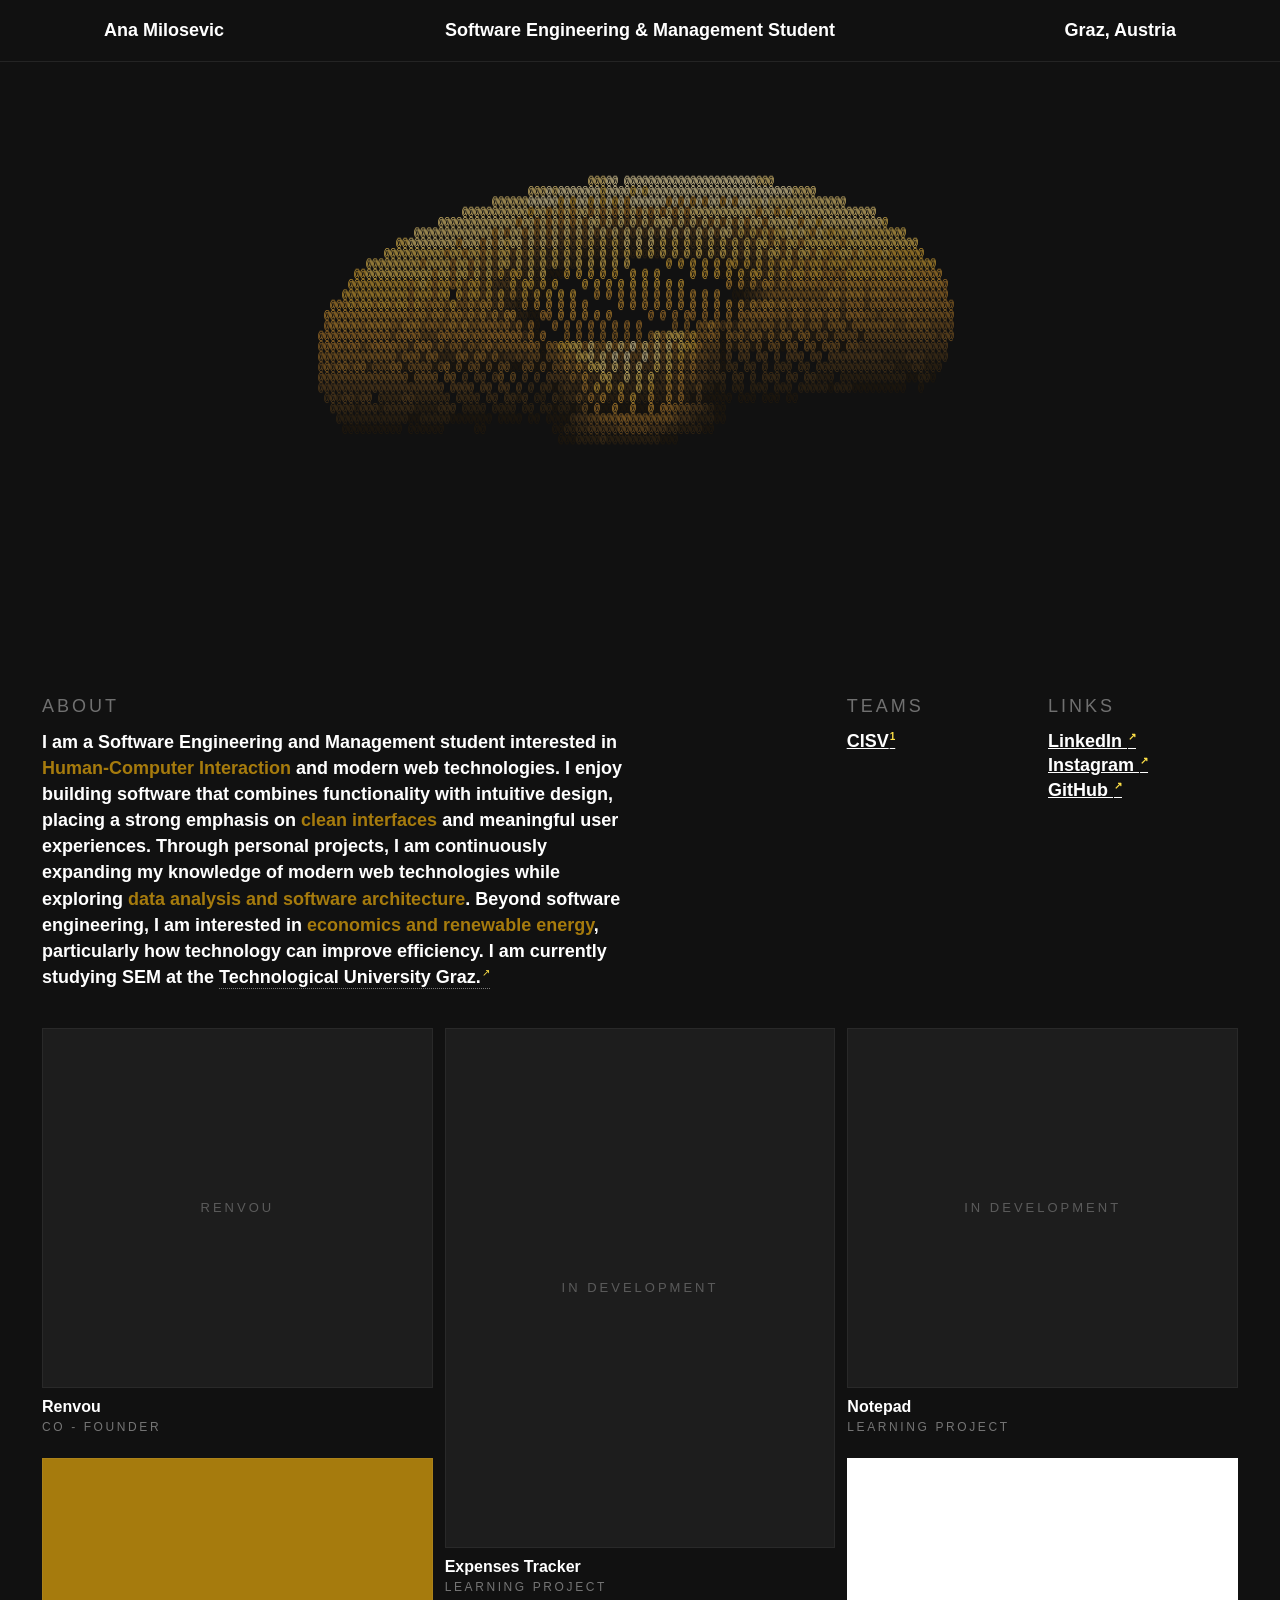
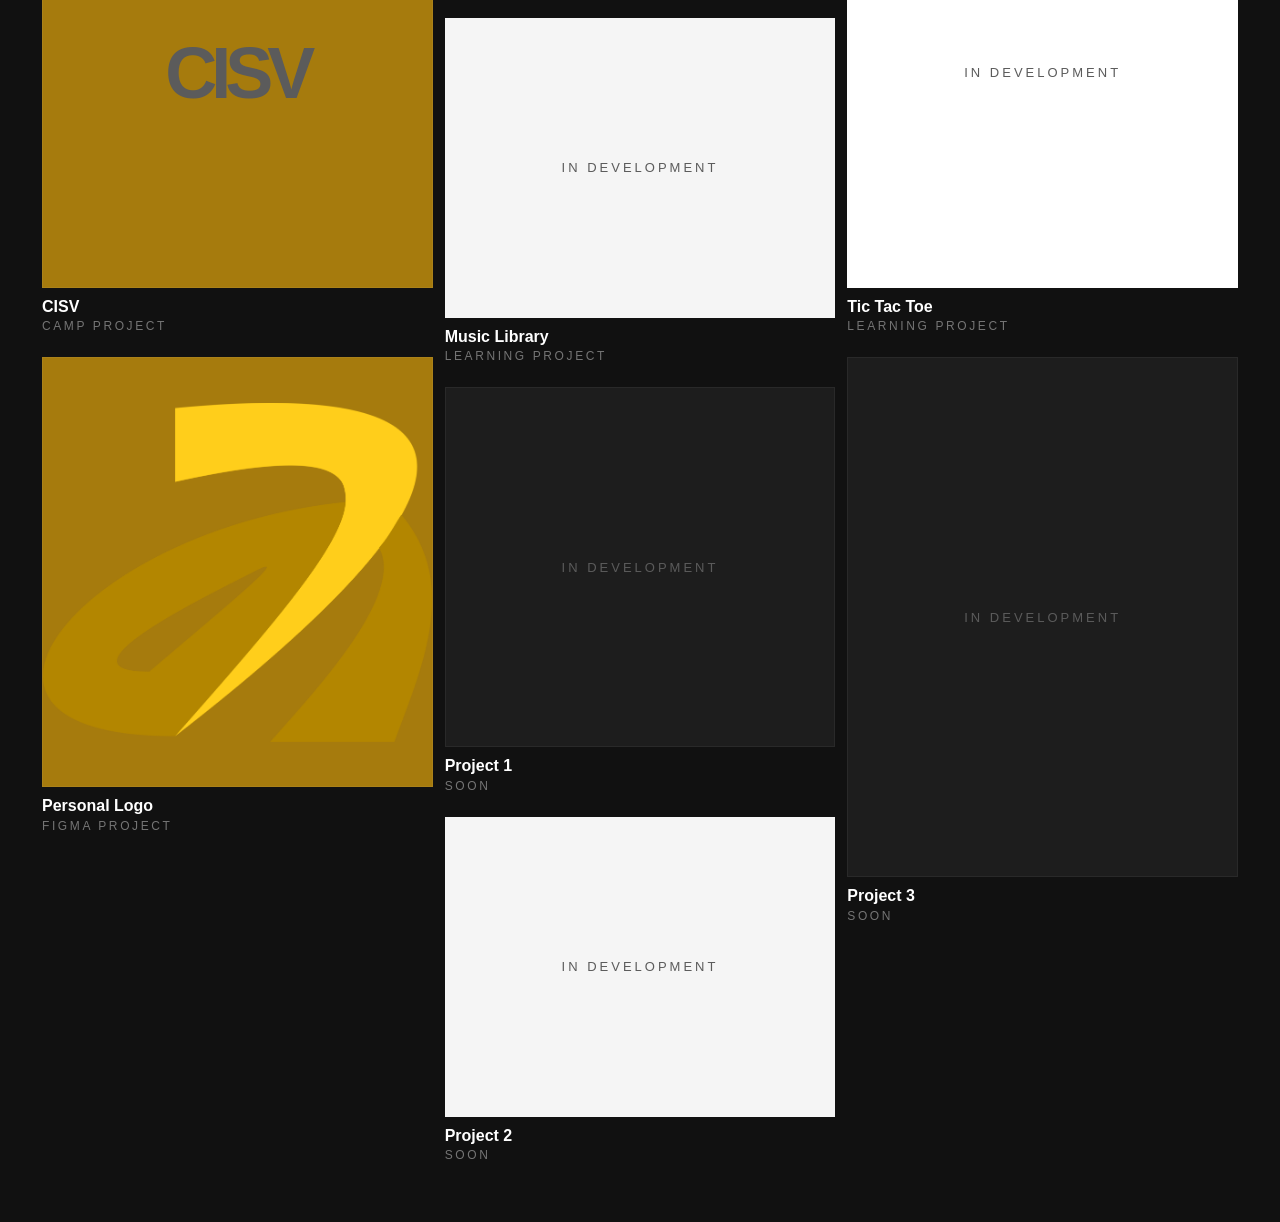
==== commit 43c43b63: "fixed paths" ====
--- a/index.html
+++ b/index.html
@@ -13,13 +13,13 @@
   <title>Ana Milosevic</title>
 
   <!-- Favicon -->
-  <link rel="icon" type="image/png" href="/assets/personal-logo.png">
-  <link rel="apple-touch-icon" href="/assets/favicon.png">
+  <link rel="icon" type="image/png" href="assets/personal-logo.png">
+  <link rel="apple-touch-icon" href="assets/favicon.png">
 
   <!-- style.css = layout/colors for this page. header.css = the header bar only. -->
-    <link rel="stylesheet" href="/header/header.css" />
-  <link rel="stylesheet" href="/css/style.css" />
-  <link rel="stylesheet" href="/background-donut/donut.css"/>
+  <link rel="stylesheet" href="header/header.css" />
+  <link rel="stylesheet" href="css/style.css" />
+  <link rel="stylesheet" href="background-donut/donut.css"/>
 
 </head>
 
@@ -30,7 +30,7 @@
        it here at page load. To change the name/role/location, edit
        header/header.html - NOT this line - so every page updates at once.
   ======================================================================= -->
-  <div data-include="/header/header.html"></div>
+  <div data-include="header/header.html"></div>
   <div id="donut-background"></div>
 
   <main class="site">
@@ -109,7 +109,7 @@
           </div>
         </a>
 
-        <a href="/projects/personal-logo/personal-logo.html" class="project-card">
+        <a href="projects/personal-logo/personal-logo.html" class="project-card">
           <div class="project-media placeholder tall red">
             <img src="assets/personal-logo.png" alt="personal-logo-span">
           </div>
@@ -202,15 +202,15 @@
   </main>
 
   <!-- Injects header/header.html into the empty div near the top of <body> -->
-  <script src="/header/header.js"></script>
+  <script src="header/header.js"></script>
   <script>
-    fetch('/background-donut/donut.html')
+    fetch('background-donut/donut.html')
       .then(response => response.text())
       .then(html => {
         document.getElementById('donut-background').innerHTML = html;
 
         const script = document.createElement('script');
-        script.src = '/background-donut/donut.js';
+        script.src = 'background-donut/donut.js';
         document.body.appendChild(script);
       });
   </script>
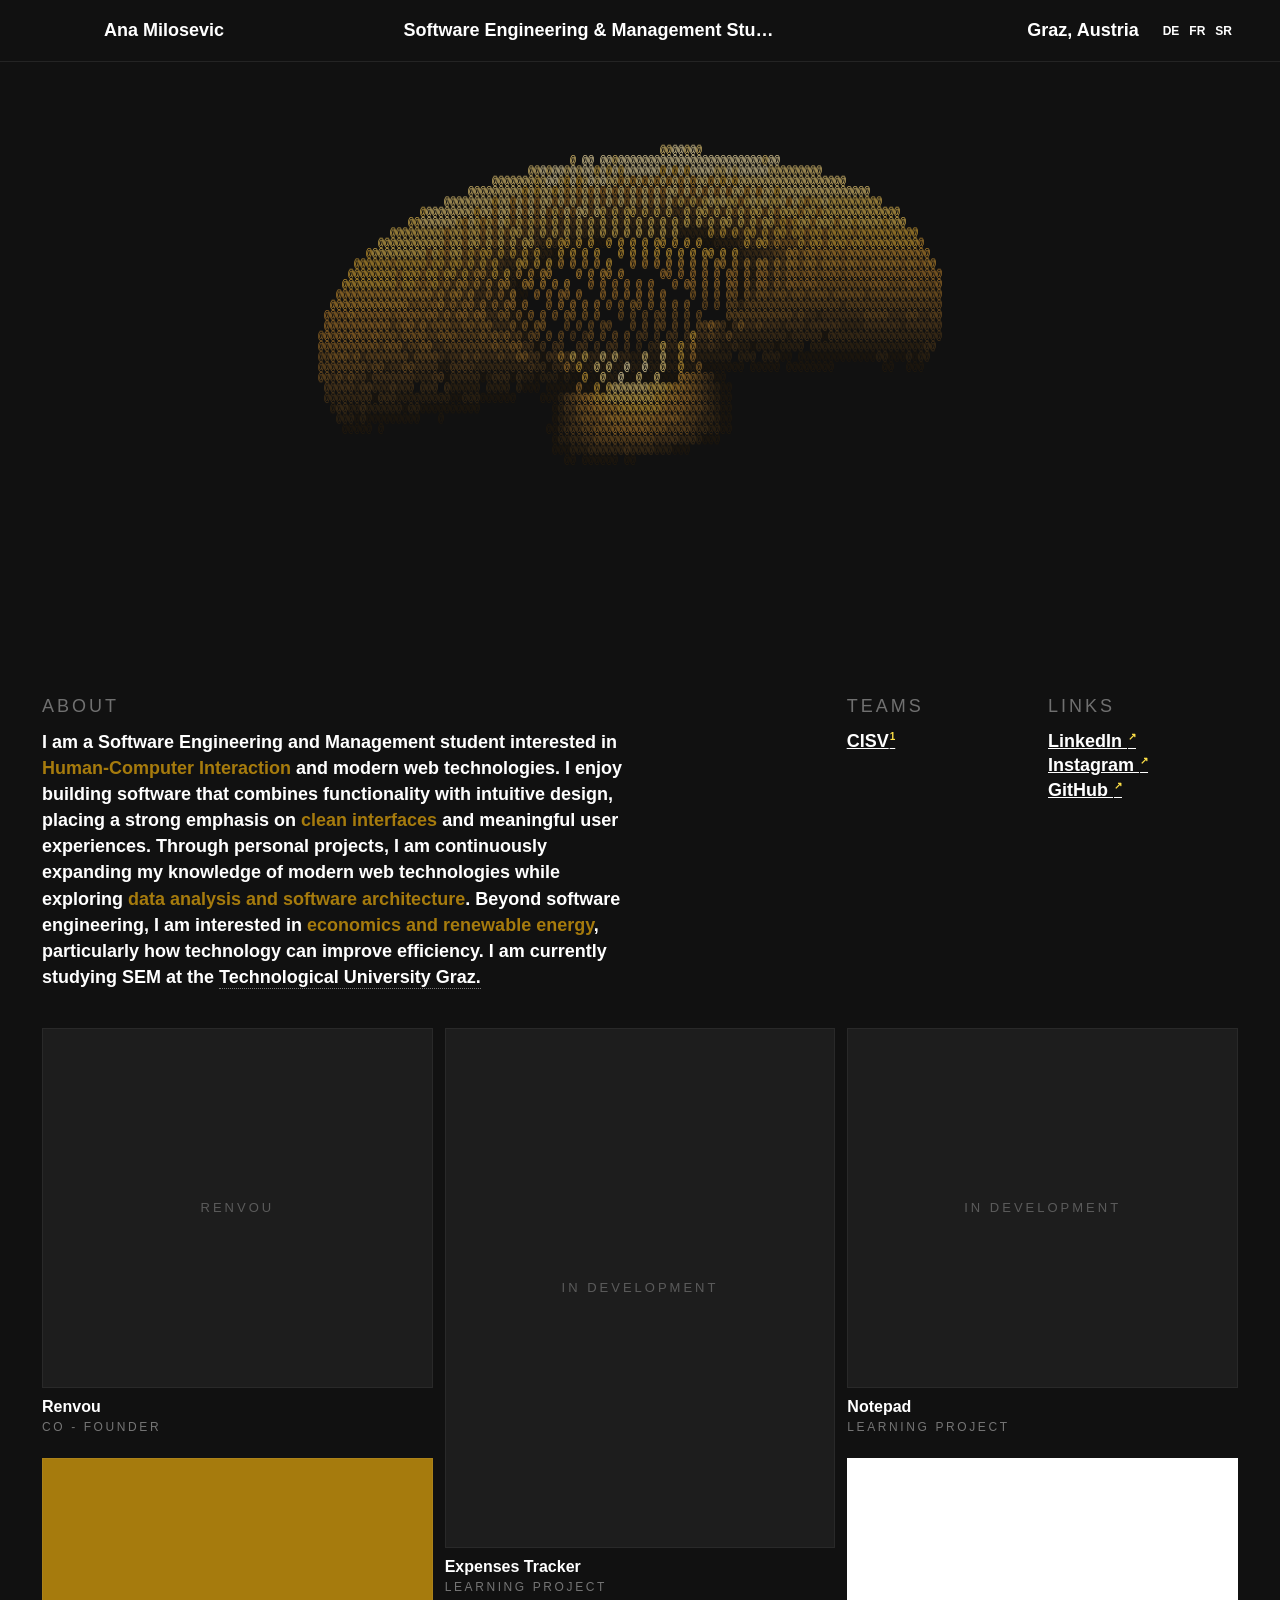
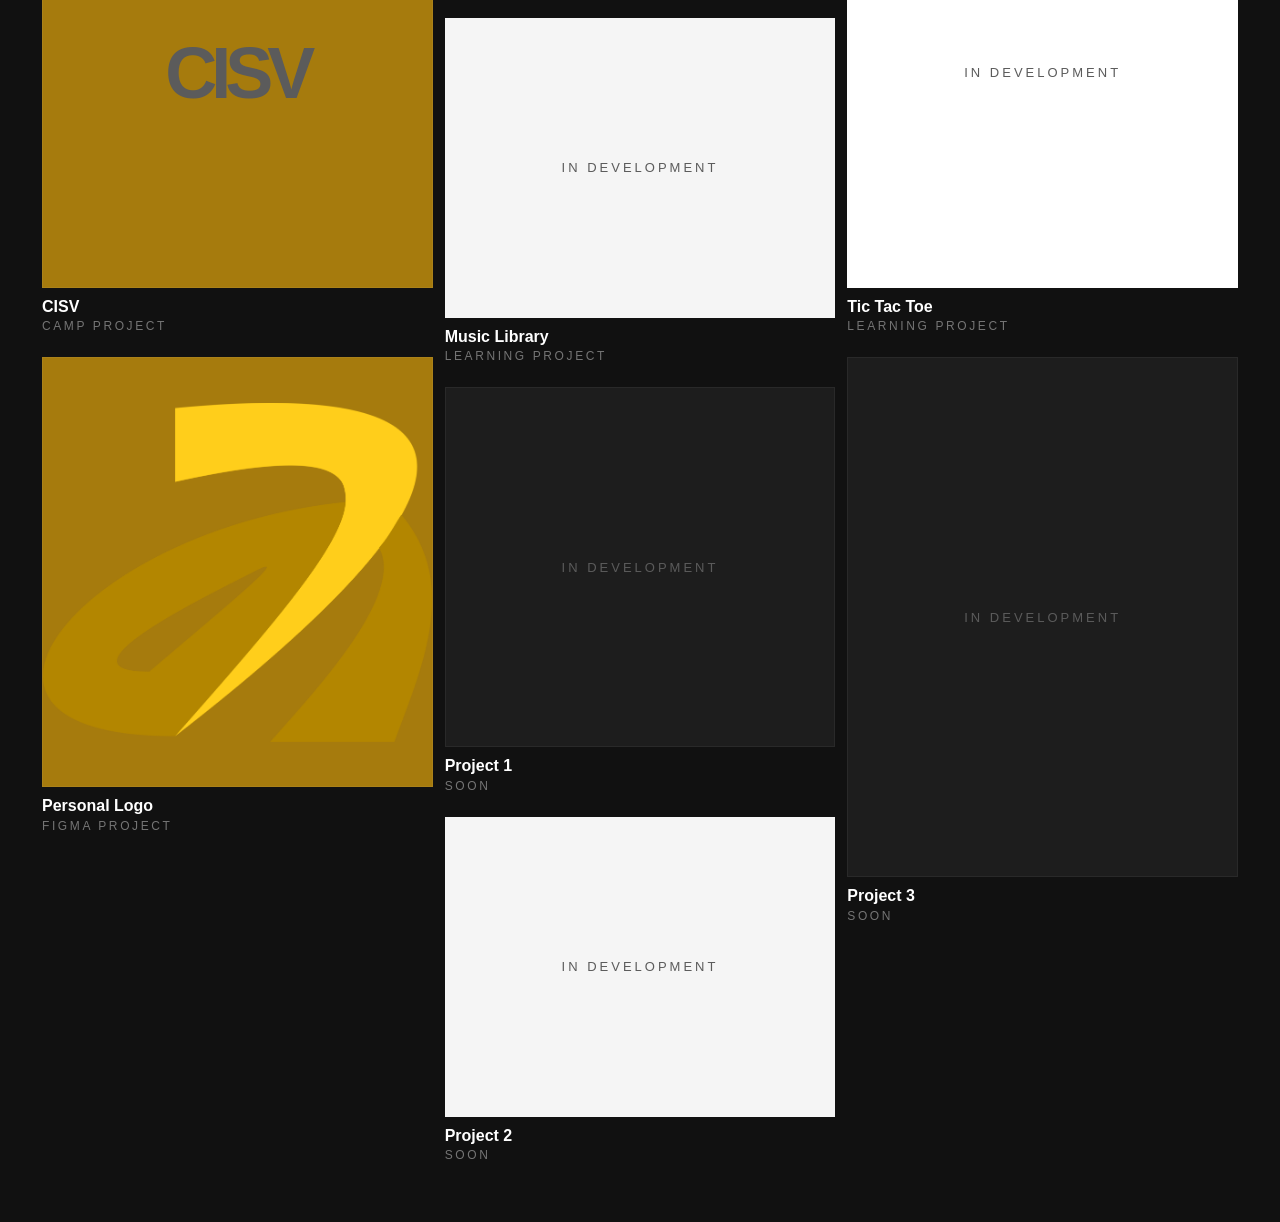
==== commit 5586730b: "changes index, header, languages added to main page, and project page fix" ====
--- a/index.html
+++ b/index.html
@@ -9,6 +9,7 @@
 <html lang="en">
 <head>
   <meta charset="UTF-8" />
+  <meta name="description" content="...">
   <meta name="viewport" content="width=device-width, initial-scale=1.0" />
   <title>Ana Milosevic</title>
 
@@ -37,34 +38,34 @@
     <section class="intro">
 
       <!-- ABOUT -->
-      <div class="about">
-        <p class="label-about">ABOUT</p>
-        <p>
-          I am a Software Engineering and Management student interested in
-         <mark>Human-Computer Interaction</mark> and modern web technologies. I enjoy
-         building software that combines functionality with intuitive design, placing
-         a strong emphasis on <mark>clean interfaces</mark> and meaningful user
-         experiences. Through personal projects, I am continuously expanding my
-         knowledge of modern web technologies while exploring
-         <mark>data analysis and software architecture</mark>. Beyond software
-         engineering, I am interested in <mark>economics and renewable energy</mark>,
-         particularly how technology can improve efficiency. I am currently studying
-         SEM at the
-         <a href="https://www.tugraz.at/home" class="text-link">Technological University Graz.<sup>↗</sup></a>
-        </p>
-      </div>
+<div class="about">
+  <p class="label-about" data-i18n="about.label">ABOUT</p>
+  <p>
+    <span data-i18n-html="about.text">I am a Software Engineering and Management student interested in
+    <mark>Human-Computer Interaction</mark> and modern web technologies. I enjoy
+    building software that combines functionality with intuitive design, placing
+    a strong emphasis on <mark>clean interfaces</mark> and meaningful user
+    experiences. Through personal projects, I am continuously expanding my
+    knowledge of modern web technologies while exploring
+    <mark>data analysis and software architecture</mark>. Beyond software
+    engineering, I am interested in <mark>economics and renewable energy</mark>,
+    particularly how technology can improve efficiency. I am currently studying
+    SEM at the</span>
+    <a href="https://www.tugraz.at/home" class="text-link" data-i18n="about.university">Technological University Graz.<sup>↗</sup></a>
+  </p>
+</div>
 
       <!-- TEAMS: 
       ///  - one <a> per team. 
       ///  - Copy the CISV line to add another. -->
       <div class="side-list teams">
-        <p class="label">TEAMS</p>
+        <p class="label" data-i18n="teams.label">TEAMS</p>
         <a href="https://cisv.org/">CISV<sup>1</sup></a>
       </div>
 
       <!-- LINKS: one <a> per outbound link -->
       <div class="side-list links">
-        <p class="label">LINKS</p>
+        <p class="label" data-i18n="links.label">LINKS</p>
         <a href="https://www.linkedin.com/in/cabuloza">LinkedIn <sup>↗</sup></a>
         <a href="https://www.instagram.com/dr.madnes?igsh=MTM5MW5keGRwYnY2Zw%3D%3D&utm_source=qr">Instagram <sup>↗</sup></a>
         <a href="https://github.com/Cabuloza">GitHub <sup>↗</sup></a>
@@ -214,6 +215,7 @@
         document.body.appendChild(script);
       });
   </script>
+  <script src="languages/i18n.js"></script>
 
 </body>
 </html>
--- a/header/header.css
+++ b/header/header.css
@@ -1,16 +1,16 @@
 /* HEADER */
 
 .header {
-
-
+  position: sticky;
+  top: 0pc;
+  z-index: 10;
   height: 62px;
   display: grid;
-  grid-template-columns: 1fr 1fr 1fr;
+  grid-template-columns: 1fr 1fr 1fr auto;
   align-items: center;
-
   padding: 0 24px;
-
   border-bottom: 1px solid rgba(255,255,255,0.08);
+  background: #111111;
 }
 
 .header-name,
@@ -39,9 +39,47 @@
 
 .header-location {
   text-align: right;
-  padding-right: 80px;
+  padding-right: 24px;
 }
 
 .header-name:hover {
   color: #f5c84c;
+}
+
+.header-languages {
+  display: flex;
+  align-items: center;
+  gap: 10px;
+  padding-right: 24px;
+  white-space: nowrap;
+}
+
+.header-languages a {
+  font-family: Helvetica, Arial, sans-serif;
+  font-size: 12px;
+  font-weight: bold;
+  color: white;
+  text-decoration: none;
+  cursor: pointer;
+}
+
+.header-languages a:hover {
+  color: #f5c84c;
+}
+
+.header-close {
+  text-align: right;
+  padding-right: 24px;
+}
+
+.header-close a {
+  font-size: 20px;
+  font-weight: bold;
+  color: white;
+  text-decoration: none;
+  cursor: pointer;
+}
+
+.header-close a:hover {
+  color: #f5c84c;
 }
--- a/css/style.css
+++ b/css/style.css
@@ -4,10 +4,22 @@
   box-sizing: border-box;
 }
 
+[data-include] {
+  display: contents;
+}
+
 body {
   background: #111111;
   color: #ffffff;
   font-family: Arial, Helvetica, sans-serif;
+}
+
+body {
+  transition: opacity 0.3s ease;
+}
+
+body.page-fade-out {
+  opacity: 0;
 }
 
 a {
